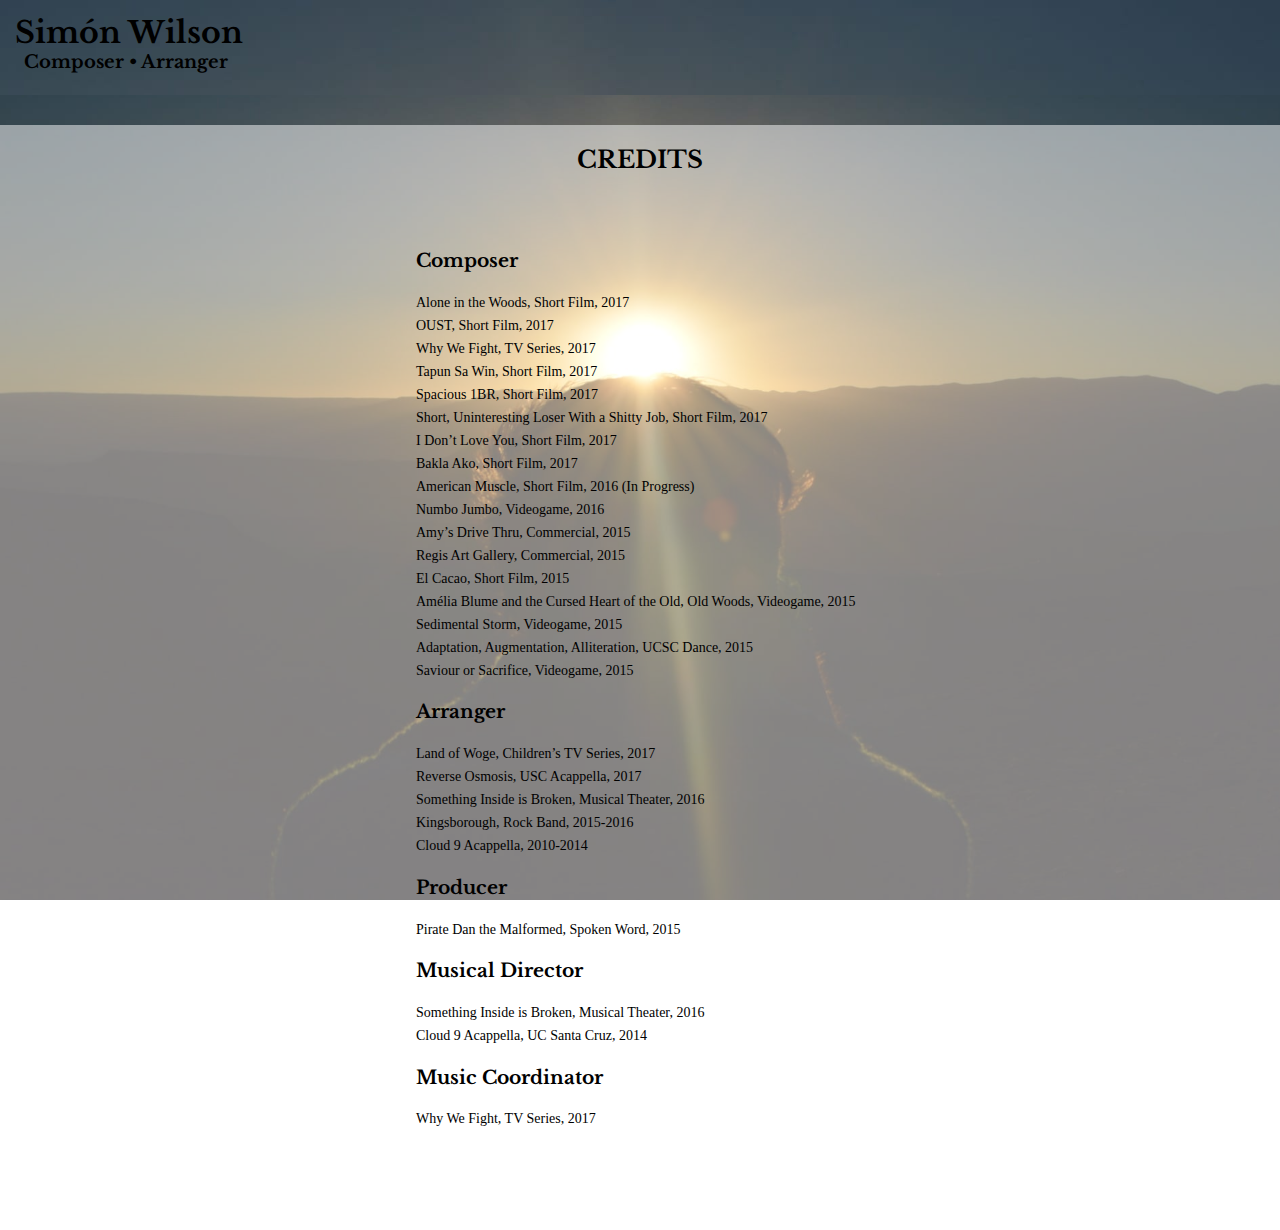
==== credits/index.html @ d8e6b585 "More css work and add under construction text" ====
<!DOCTYPE html>
<html lang="en">
<head>
    <meta charset="UTF-8">
    <title></title>
    <link href="https://fonts.googleapis.com/css?family=Libre+Baskerville:400,700" rel="stylesheet">
    <link rel="stylesheet" href="../css/main.css">
    <link rel="stylesheet" href="../css/credits.css">
</head>
<body>
    <div class="header"><span class="title">Sim&#0243;n Wilson</span><br /><span class="subtitle">Composer &#0149; Arranger</span>
    </div>
    <div class="top-container">
    <div class="empty-spacer"></div>
        <h2>Credits</h2>
        <div class="ul-container">
    <h3>Composer</h3>
    <div class="credits-section">
        Alone in the Woods, Short Film, 2017
        <br /> OUST, Short Film, 2017
        <br /> Why We Fight, TV Series, 2017
        <br /> Tapun Sa Win, Short Film, 2017
        <br /> Spacious 1BR, Short Film, 2017
        <br /> Short, Uninteresting Loser With a Shitty Job, Short Film, 2017
        <br /> I Don’t Love You, Short Film, 2017
        <br /> Bakla Ako, Short Film, 2017
        <br /> American Muscle, Short Film, 2016 (In Progress)
        <br /> Numbo Jumbo, Videogame, 2016
        <br /> Amy’s Drive Thru, Commercial, 2015
        <br /> Regis Art Gallery, Commercial, 2015
        <br /> El Cacao, Short Film, 2015
        <br /> Amélia Blume and the Cursed Heart of the Old, Old Woods, Videogame, 2015
        <br /> Sedimental Storm, Videogame, 2015
        <br /> Adaptation, Augmentation, Alliteration, UCSC Dance, 2015
        <br /> Saviour or Sacrifice, Videogame, 2015
    </div>
<h3>Arranger</h3>
    <div class="credits-section">
        Land of Woge, Children’s TV Series, 2017
        <br /> Reverse Osmosis, USC Acappella, 2017
        <br /> Something Inside is Broken, Musical Theater, 2016
        <br /> Kingsborough, Rock Band, 2015-2016
        <br /> Cloud 9 Acappella, 2010-2014
    </div>
<h3>Producer</h3>
    <div class="credits-section">
        Pirate Dan the Malformed, Spoken Word, 2015
    </div>
<h3>Musical Director</h3>
    <div class="credits-section">
        Something Inside is Broken, Musical Theater, 2016
        <br /> Cloud 9 Acappella, UC Santa Cruz, 2014
    </div>
<h3>Music Coordinator</h3>
    <div class="credits-section">
        Why We Fight, TV Series, 2017
    </div>
    </div>
    </div>
</body>
</html>
---- css/main.css ----
html, body{
    margin: 0;
    font-family: 'Libre Baskerville', serif;
}
body{
    background: url('../media/simon-bg.jpg');
    background-size: cover;
    background-attachment: fixed;
}
h2{
    text-align: center;
    padding-top: 20px;
}
.p-container{
    width: 50%;
    margin: 0 auto;
    padding: 25px 25px;
}
iframe{
    width: 49%;
    height: 500px;
    display: block;
}
.header{
    padding-top: 20px;
    top: 0;
    position: fixed;
    width: 100%;
    height: 75px;
    background: url('../media/simon-bg.jpg');
    background-position: top center;
    line-height: 25px;
    font-size: 30px;
    font-weight: 700;
}
span.title{
    margin-left: 15px;
}
span.subtitle{
    margin-left: 23.5px;
    font-size: 18px;
}
.header>.links{
    position: fixed;
    top: 0;
    right: 0;
    width: 400px;
    text-align: center;
    font-size: 18px;
    line-height: 100px;
}
.header>.links>a{
    text-decoration: none;
    margin: 0 10px;
}
.header>.links>a, .header>.links>a:visited{
    color: white;
}
.empty-spacer{
    margin-bottom: 100px;
}
.quotes-section{
    color: white;
    margin: 130px auto;
    text-align: center;
    font-weight: 700;
    font-size: 34px;
}
.main-video{
    height: 600px;
    width: auto;
    margin: auto;
    margin-top: 2px;
    background-repeat: no-repeat;
    background-size: cover;
    background-position: center;
    line-height: 100px;
    font-size: 72px;
    font-weight: 700;
    text-align: center;
}
.iframe-container{
    display: flex;
    justify-content: space-around;
}
.iframe-container>div{
    width: 25%;
    height: 240px;
    background-repeat: no-repeat;
    background-size: cover;
    background-position: center;
}
.section{
    background-color: white;
    height: auto;
    padding: 10px 0;
    padding-bottom: 50px;
    background-color: rgba(255,255,255,.5);
}
.section.videos{
    height: 240px;
    padding: unset;
    overflow: scroll;
}
.section.videos .iframe-container{
    width: 100%;
    justify-content: left;
}
.section.videos .iframe-container iframe{
    width: 560px;
}
.section.contact{
    text-align: center;
}
---- css/credits.css ----
body{
    background: url('../media/simon-bg.jpg');
    background-size: cover;
    background-attachment: fixed;
}
h2{
    text-transform: uppercase;
    margin-bottom: 75px;
}
.empty-spacer{
    margin-bottom: 125px;
}
.top-container{
    background-color: rgba(255,255,255,.5);
}
.ul-container{
    margin: 0 auto;
    width: 35%;
    padding-bottom: 100px;
}
.credits-section{
    padding-top: 0;
    font: 14px/23px serif;
}
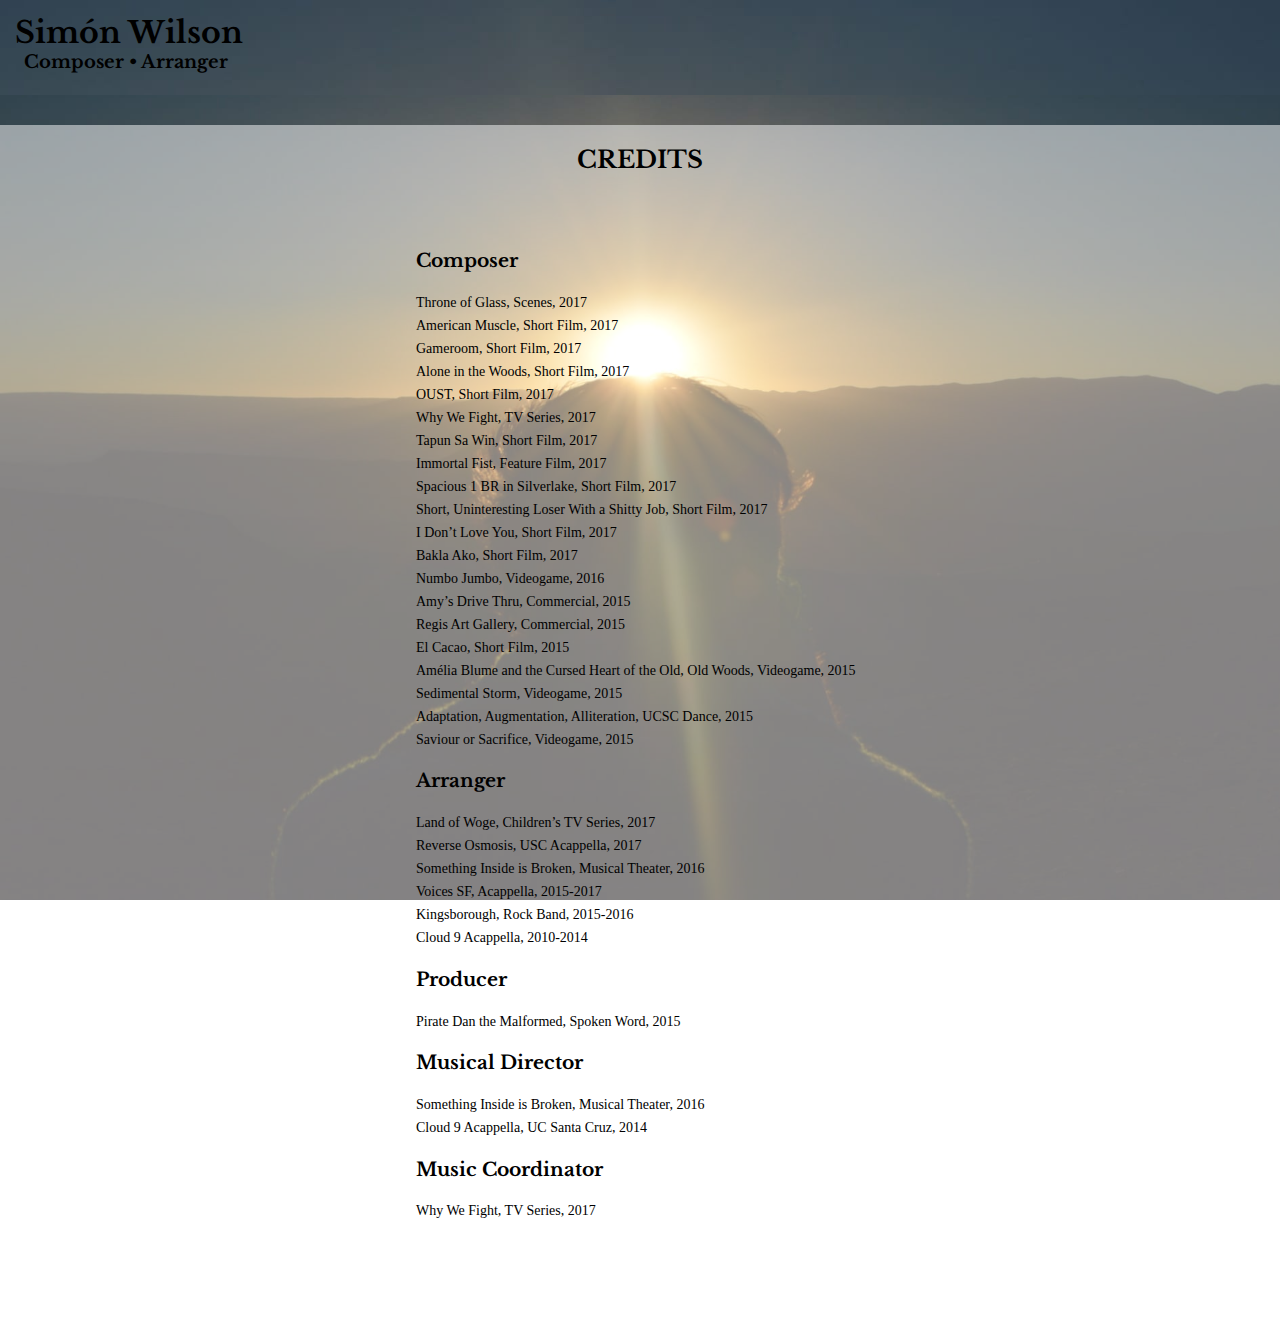
==== commit 97e52b8c: "Update credits" ====
--- a/credits/index.html
+++ b/credits/index.html
@@ -16,15 +16,18 @@
         <div class="ul-container">
     <h3>Composer</h3>
     <div class="credits-section">
-        Alone in the Woods, Short Film, 2017
+        Throne of Glass, Scenes, 2017
+        <br /> American Muscle, Short Film, 2017
+        <br /> Gameroom, Short Film, 2017
+        <br /> Alone in the Woods, Short Film, 2017
         <br /> OUST, Short Film, 2017
         <br /> Why We Fight, TV Series, 2017
         <br /> Tapun Sa Win, Short Film, 2017
-        <br /> Spacious 1BR, Short Film, 2017
+        <br /> Immortal Fist, Feature Film, 2017
+        <br /> Spacious 1 BR in Silverlake, Short Film, 2017
         <br /> Short, Uninteresting Loser With a Shitty Job, Short Film, 2017
         <br /> I Don’t Love You, Short Film, 2017
         <br /> Bakla Ako, Short Film, 2017
-        <br /> American Muscle, Short Film, 2016 (In Progress)
         <br /> Numbo Jumbo, Videogame, 2016
         <br /> Amy’s Drive Thru, Commercial, 2015
         <br /> Regis Art Gallery, Commercial, 2015
@@ -39,6 +42,7 @@
         Land of Woge, Children’s TV Series, 2017
         <br /> Reverse Osmosis, USC Acappella, 2017
         <br /> Something Inside is Broken, Musical Theater, 2016
+        <br /> Voices SF, Acappella, 2015-2017
         <br /> Kingsborough, Rock Band, 2015-2016
         <br /> Cloud 9 Acappella, 2010-2014
     </div>
--- a/css/main.css
+++ b/css/main.css
@@ -67,8 +67,7 @@
     font-size: 34px;
 }
 .main-video{
-    height: 600px;
-    width: auto;
+    height: 650px;
     margin: auto;
     margin-top: 2px;
     background-repeat: no-repeat;
@@ -89,6 +88,7 @@
     background-repeat: no-repeat;
     background-size: cover;
     background-position: center;
+    cursor: pointer;
 }
 .section{
     background-color: white;
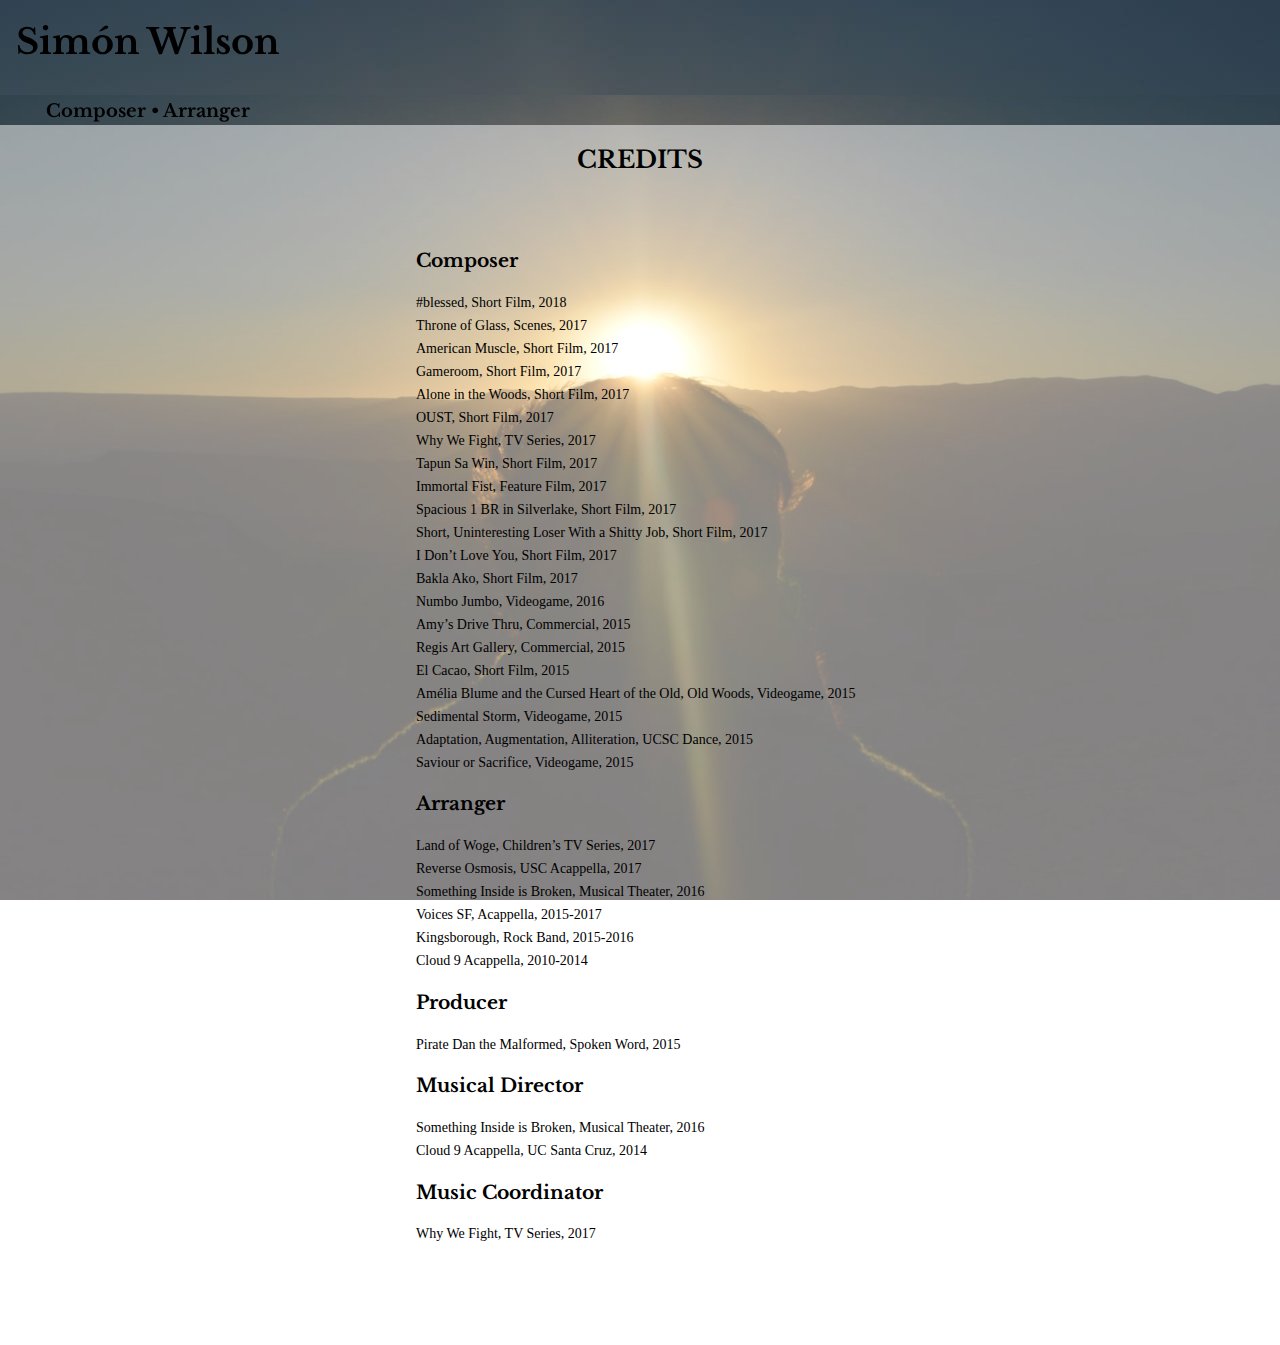
==== commit 6a8ee243: "Style updates" ====
--- a/credits/index.html
+++ b/credits/index.html
@@ -16,7 +16,8 @@
         <div class="ul-container">
     <h3>Composer</h3>
     <div class="credits-section">
-        Throne of Glass, Scenes, 2017
+        #blessed, Short Film, 2018
+        <br />Throne of Glass, Scenes, 2017
         <br /> American Muscle, Short Film, 2017
         <br /> Gameroom, Short Film, 2017
         <br /> Alone in the Woods, Short Film, 2017
--- a/css/main.css
+++ b/css/main.css
@@ -11,10 +11,26 @@
     text-align: center;
     padding-top: 20px;
 }
+#bio-pic{
+    width: auto;
+    padding-top: 45px;
+    height: 450px;
+    margin-right: -115px;
+}
+#bio-inner{
+    display: flex;
+    justify-content: space-around;
+}
 .p-container{
     width: 50%;
-    margin: 0 auto;
     padding: 25px 25px;
+    padding-top: 0;
+    display: flex;
+    flex-direction: column;
+}
+.newspaper-style{
+    text-align: justify;
+    text-justify: inter-word;
 }
 iframe{
     width: 49%;
@@ -27,18 +43,23 @@
     position: fixed;
     width: 100%;
     height: 75px;
-    background: url('../media/simon-bg.jpg');
+    background: url(../media/simon-bg.jpg);
     background-position: top center;
-    line-height: 25px;
     font-size: 30px;
     font-weight: 700;
+    display: flex;
+    flex-direction: column;
+    text-align: center;
 }
 span.title{
     margin-left: 15px;
+    font-size: 35px;
+    width: 265px;
 }
 span.subtitle{
-    margin-left: 23.5px;
+    margin-left: 15px;
     font-size: 18px;
+    width: 265px;
 }
 .header>.links{
     position: fixed;
@@ -65,6 +86,10 @@
     text-align: center;
     font-weight: 700;
     font-size: 34px;
+    font-style: italic;
+}
+.author{
+    font-size: 25px;
 }
 .main-video{
     height: 650px;
@@ -89,6 +114,20 @@
     background-size: cover;
     background-position: center;
     cursor: pointer;
+    text-align: center;
+    color: white;
+    font-weight: bold;
+    font-size: 30px;
+    font-style: italic;
+    display: flex;
+    flex-direction: column;
+    justify-content: center;
+}
+.iframe-container>div>span{
+    line-height: 50px;
+}
+.smaller{
+    font-size: 20px;
 }
 .section{
     background-color: white;
@@ -112,3 +151,36 @@
 .section.contact{
     text-align: center;
 }
+.form-layout{
+    display: flex;
+    flex-direction: column;
+}
+.form-layout>input{
+    width: 150px;
+    display: block;
+    margin: 10px auto;
+}
+.form-layout>input::placeholder{
+    font-family: 'Libre Baskerville', serif;
+}
+input[type=submit]{
+    font-family: 'Libre Baskerville', serif;
+}
+textarea{
+    display: block;
+    margin: 10px auto;
+    border: 1px solid black;
+    background: none;
+    outline: none;
+}
+#contact-input{
+    width: 500px;
+    height: 300px;
+}
+body>span{
+    display: block;
+    text-align: center;
+    margin: 0 auto;
+    color: white;
+    padding: 15px 0;
+}
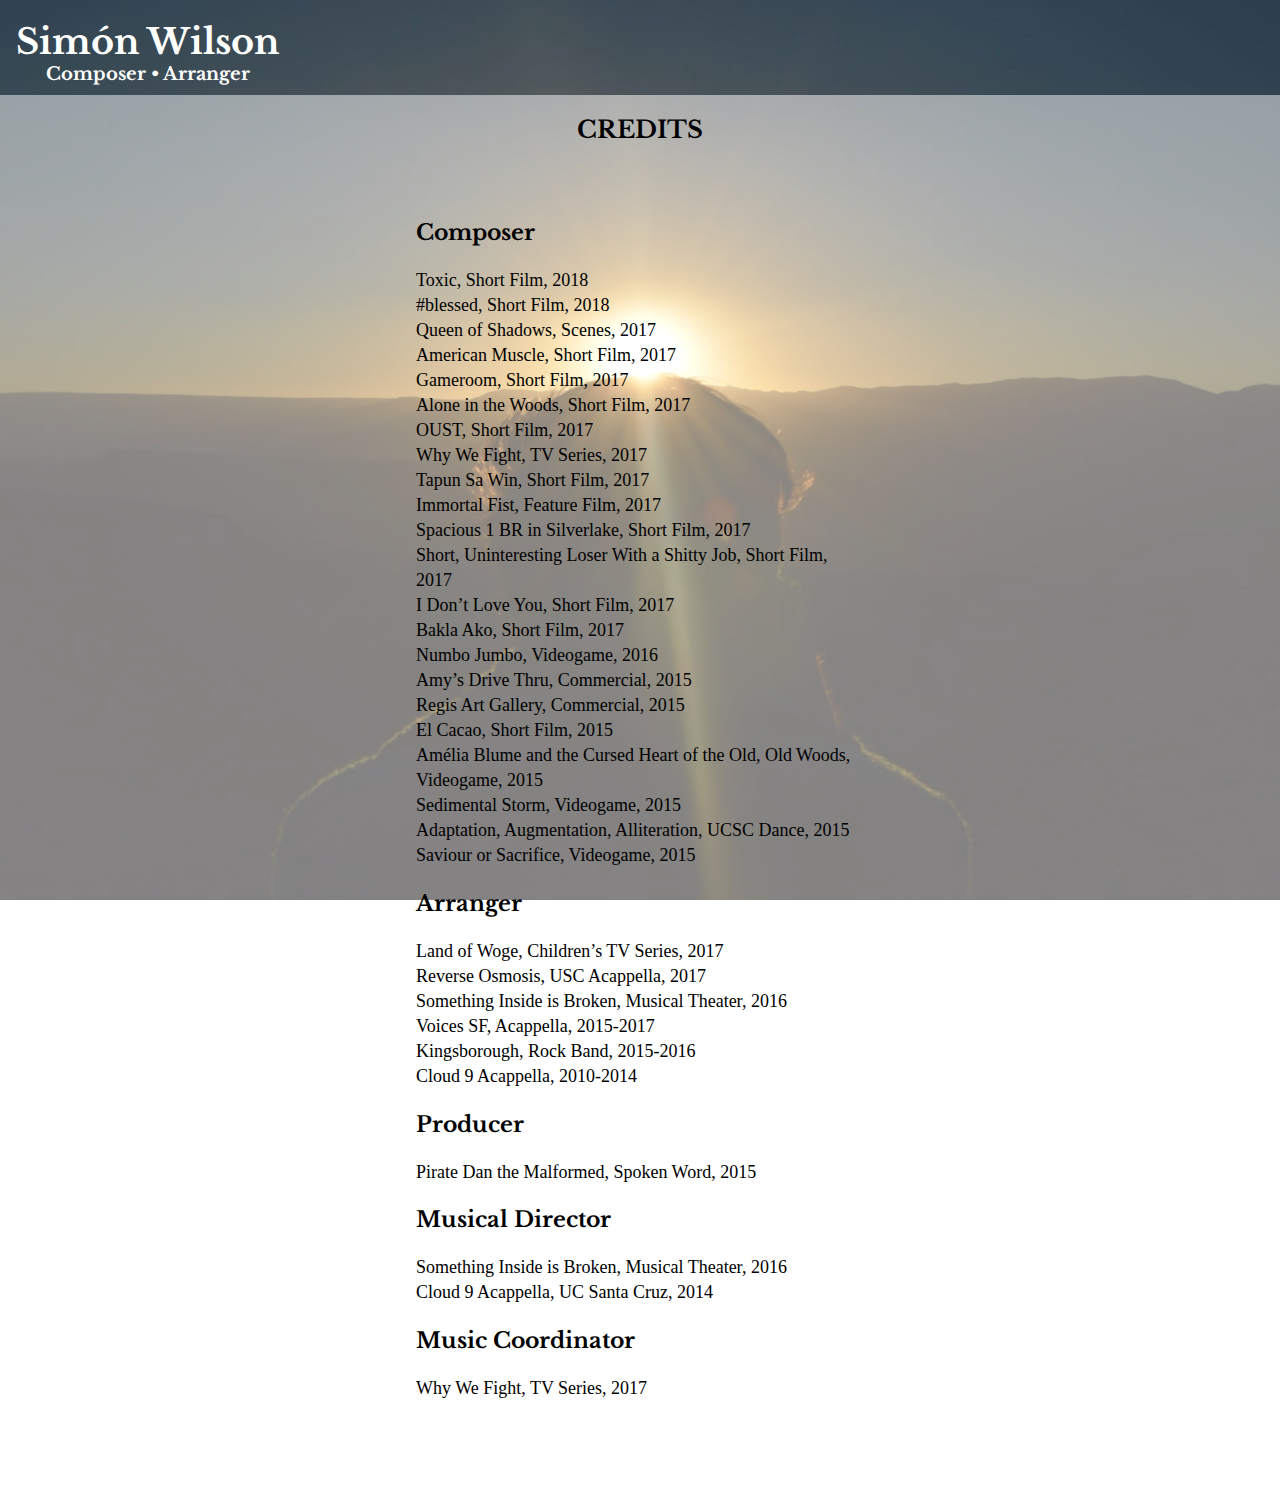
==== commit 231a32a2: "Minor changes" ====
--- a/credits/index.html
+++ b/credits/index.html
@@ -8,7 +8,7 @@
     <link rel="stylesheet" href="../css/credits.css">
 </head>
 <body>
-    <div class="header"><span class="title">Sim&#0243;n Wilson</span><br /><span class="subtitle">Composer &#0149; Arranger</span>
+	<div class="header"><span class="title"><a href="/">Sim&#0243;n Wilson</a></span><span class="subtitle"><a href="/">Composer &#0149; Arranger</a></span>
     </div>
     <div class="top-container">
     <div class="empty-spacer"></div>
@@ -16,8 +16,9 @@
         <div class="ul-container">
     <h3>Composer</h3>
     <div class="credits-section">
-        #blessed, Short Film, 2018
-        <br />Throne of Glass, Scenes, 2017
+	Toxic, Short Film, 2018
+	<br />#blessed, Short Film, 2018
+        <br />Queen of Shadows, Scenes, 2017
         <br /> American Muscle, Short Film, 2017
         <br /> Gameroom, Short Film, 2017
         <br /> Alone in the Woods, Short Film, 2017
--- a/css/main.css
+++ b/css/main.css
@@ -50,11 +50,16 @@
     display: flex;
     flex-direction: column;
     text-align: center;
+    color: white;
 }
 span.title{
     margin-left: 15px;
     font-size: 35px;
     width: 265px;
+}
+span.title>a, span.subtitle>a{
+    color: white;
+    text-decoration: none;
 }
 span.subtitle{
     margin-left: 15px;
--- a/css/credits.css
+++ b/css/credits.css
@@ -7,8 +7,11 @@
     text-transform: uppercase;
     margin-bottom: 75px;
 }
+h3{
+    font-size: 1.37em;
+}
 .empty-spacer{
-    margin-bottom: 125px;
+    margin-bottom: 95px;
 }
 .top-container{
     background-color: rgba(255,255,255,.5);
@@ -20,5 +23,5 @@
 }
 .credits-section{
     padding-top: 0;
-    font: 14px/23px serif;
+    font: 18px/25px serif;
 }
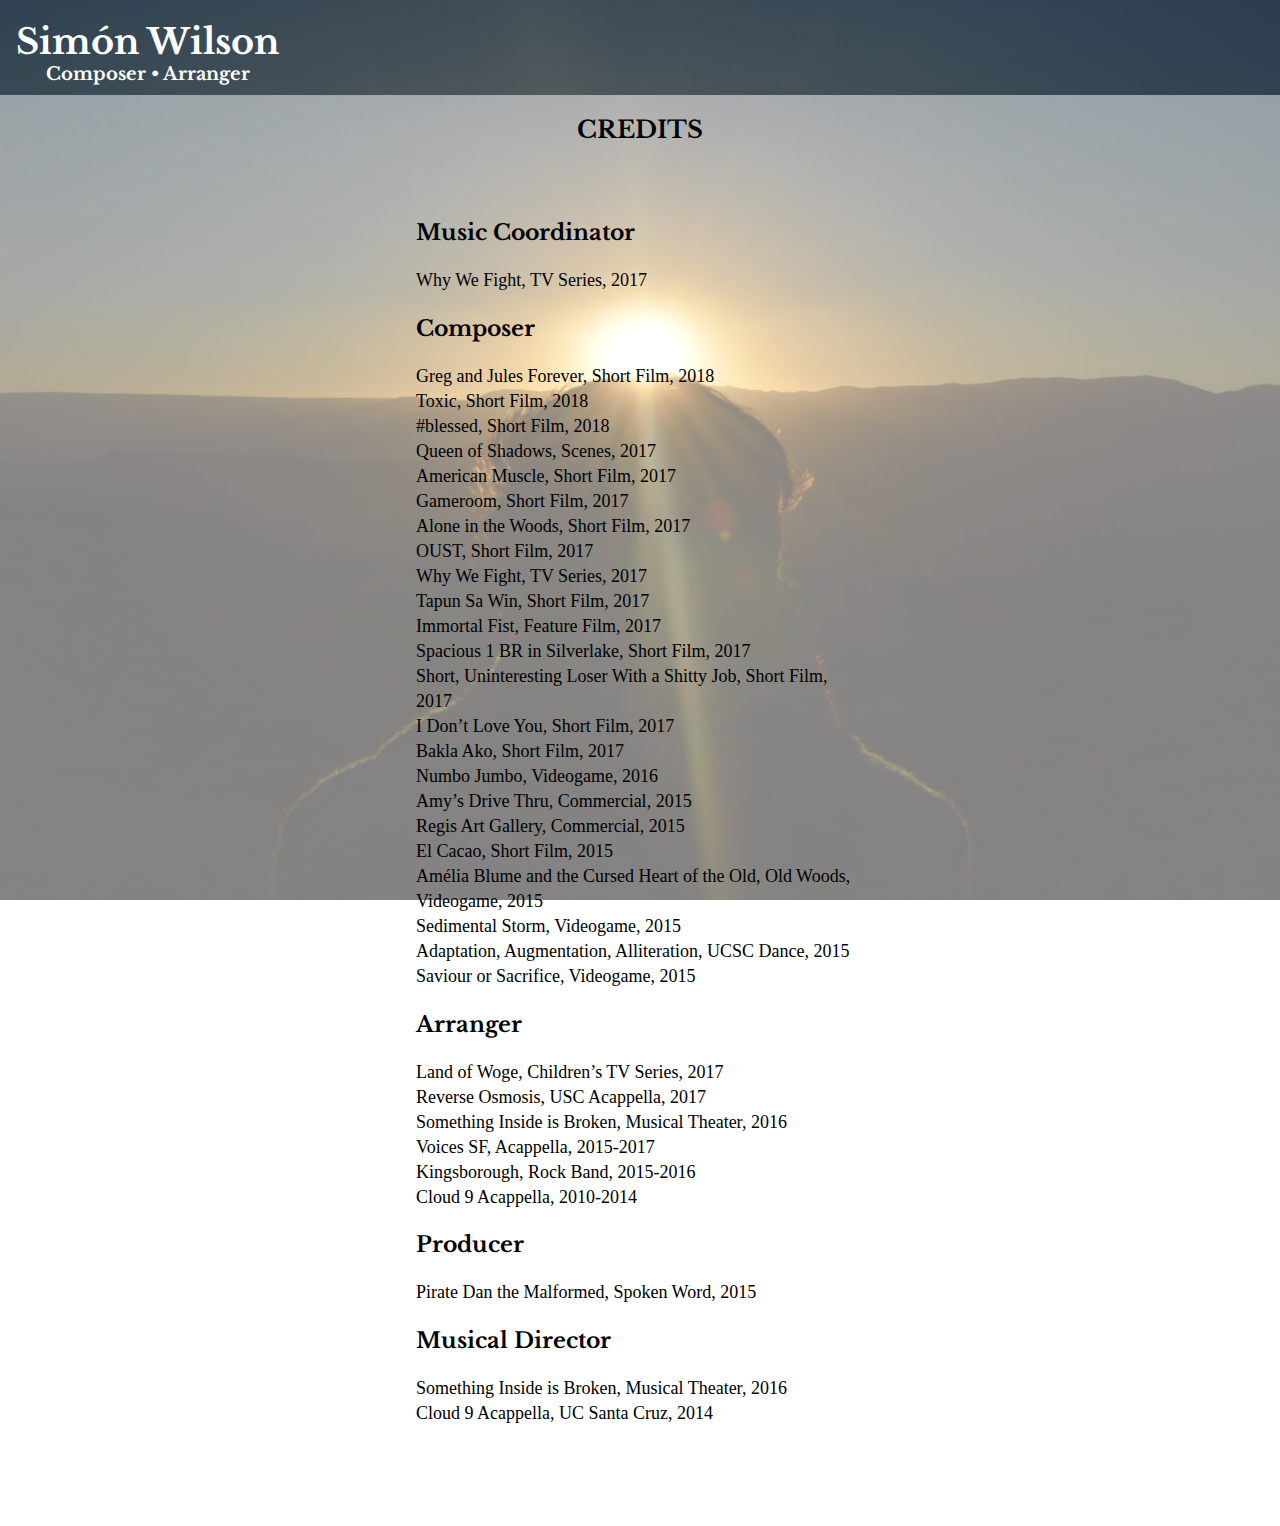
==== commit e14d52eb: "Apply Simon edits June 2018" ====
--- a/credits/index.html
+++ b/credits/index.html
@@ -14,9 +14,14 @@
     <div class="empty-spacer"></div>
         <h2>Credits</h2>
         <div class="ul-container">
+	<h3>Music Coordinator</h3>
+    <div class="credits-section">
+        Why We Fight, TV Series, 2017
+    </div>
     <h3>Composer</h3>
     <div class="credits-section">
-	Toxic, Short Film, 2018
+	Greg and Jules Forever, Short Film, 2018	
+	<br />Toxic, Short Film, 2018
 	<br />#blessed, Short Film, 2018
         <br />Queen of Shadows, Scenes, 2017
         <br /> American Muscle, Short Film, 2017
@@ -57,10 +62,6 @@
         Something Inside is Broken, Musical Theater, 2016
         <br /> Cloud 9 Acappella, UC Santa Cruz, 2014
     </div>
-<h3>Music Coordinator</h3>
-    <div class="credits-section">
-        Why We Fight, TV Series, 2017
-    </div>
     </div>
     </div>
 </body>
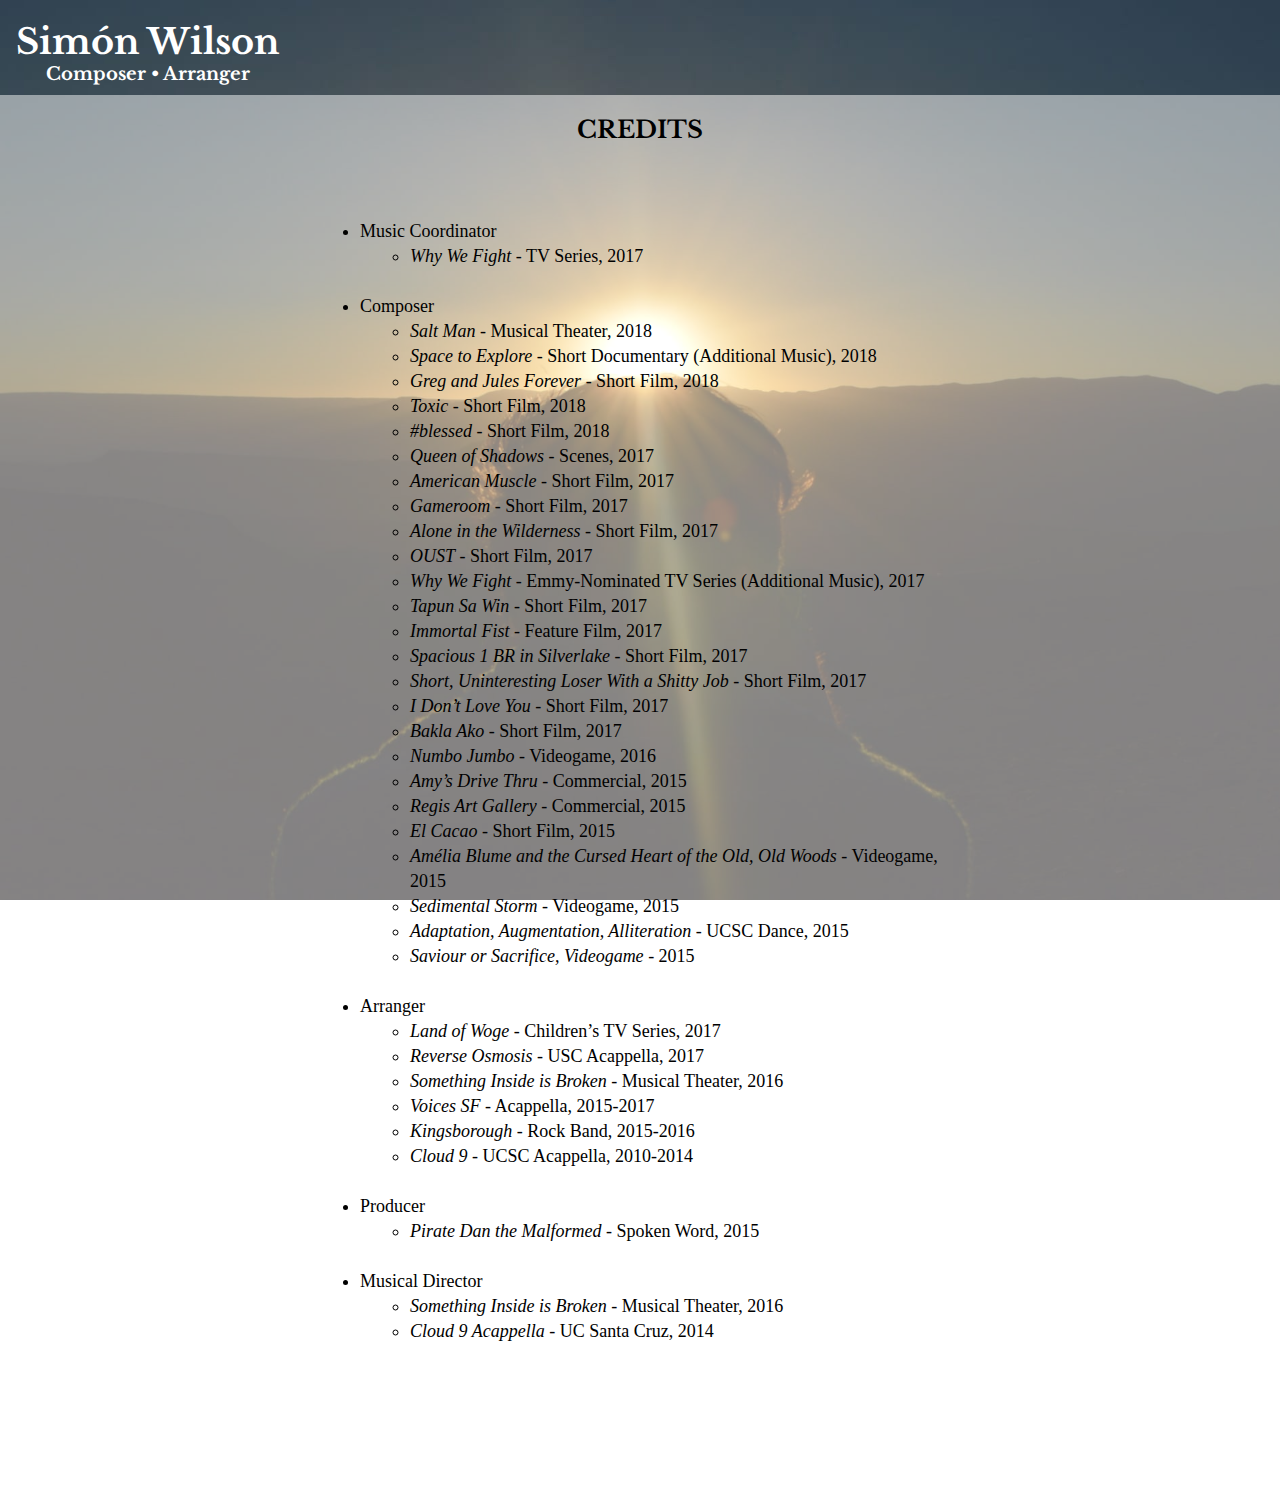
==== commit b8a2897a: "Dynamic credits parsing that will come in handy later for backend" ====
--- a/credits/index.html
+++ b/credits/index.html
@@ -6,63 +6,95 @@
     <link href="https://fonts.googleapis.com/css?family=Libre+Baskerville:400,700" rel="stylesheet">
     <link rel="stylesheet" href="../css/main.css">
     <link rel="stylesheet" href="../css/credits.css">
+    <script>
+        window.creditsSource =
+`**Music Coordinator
+*Why We Fight – TV Series, 2017
+
+**Composer
+*Salt Man – Musical Theater, 2018
+*Space to Explore – Short Documentary (Additional Music), 2018
+*Greg and Jules Forever – Short Film, 2018
+*Toxic – Short Film, 2018
+*#blessed – Short Film, 2018
+*Queen of Shadows – Scenes, 2017
+*American Muscle – Short Film, 2017
+*Gameroom – Short Film, 2017
+*Alone in the Wilderness – Short Film, 2017
+*OUST – Short Film, 2017
+*Why We Fight – Emmy-Nominated TV Series (Additional Music), 2017
+*Tapun Sa Win – Short Film, 2017
+*Immortal Fist – Feature Film, 2017
+*Spacious 1 BR in Silverlake – Short Film, 2017
+*Short, Uninteresting Loser With a Shitty Job – Short Film, 2017
+*I Don’t Love You – Short Film, 2017
+*Bakla Ako – Short Film, 2017
+*Numbo Jumbo – Videogame, 2016
+*Amy’s Drive Thru – Commercial, 2015
+*Regis Art Gallery – Commercial, 2015
+*El Cacao – Short Film, 2015
+*Amélia Blume and the Cursed Heart of the Old, Old Woods – Videogame, 2015
+*Sedimental Storm – Videogame, 2015
+*Adaptation, Augmentation, Alliteration – UCSC Dance, 2015
+*Saviour or Sacrifice, Videogame – 2015
+
+**Arranger
+*Land of Woge – Children’s TV Series, 2017
+*Reverse Osmosis – USC Acappella, 2017
+*Something Inside is Broken – Musical Theater, 2016
+*Voices SF – Acappella, 2015-2017
+*Kingsborough – Rock Band, 2015-2016
+*Cloud 9 – UCSC Acappella, 2010-2014
+
+**Producer
+*Pirate Dan the Malformed – Spoken Word, 2015
+
+**Musical Director
+*Something Inside is Broken – Musical Theater, 2016
+*Cloud 9 Acappella – UC Santa Cruz, 2014
+`
+    </script>
 </head>
 <body>
-	<div class="header"><span class="title"><a href="/">Sim&#0243;n Wilson</a></span><span class="subtitle"><a href="/">Composer &#0149; Arranger</a></span>
+    <div class="header"><span class="title"><a href="/">Sim&#0243;n Wilson</a></span><span class="subtitle"><a href="/">Composer &#0149; Arranger</a></span>
     </div>
     <div class="top-container">
     <div class="empty-spacer"></div>
         <h2>Credits</h2>
         <div class="ul-container">
-	<h3>Music Coordinator</h3>
-    <div class="credits-section">
-        Why We Fight, TV Series, 2017
+        </div>
     </div>
-    <h3>Composer</h3>
-    <div class="credits-section">
-	Greg and Jules Forever, Short Film, 2018	
-	<br />Toxic, Short Film, 2018
-	<br />#blessed, Short Film, 2018
-        <br />Queen of Shadows, Scenes, 2017
-        <br /> American Muscle, Short Film, 2017
-        <br /> Gameroom, Short Film, 2017
-        <br /> Alone in the Woods, Short Film, 2017
-        <br /> OUST, Short Film, 2017
-        <br /> Why We Fight, TV Series, 2017
-        <br /> Tapun Sa Win, Short Film, 2017
-        <br /> Immortal Fist, Feature Film, 2017
-        <br /> Spacious 1 BR in Silverlake, Short Film, 2017
-        <br /> Short, Uninteresting Loser With a Shitty Job, Short Film, 2017
-        <br /> I Don’t Love You, Short Film, 2017
-        <br /> Bakla Ako, Short Film, 2017
-        <br /> Numbo Jumbo, Videogame, 2016
-        <br /> Amy’s Drive Thru, Commercial, 2015
-        <br /> Regis Art Gallery, Commercial, 2015
-        <br /> El Cacao, Short Film, 2015
-        <br /> Amélia Blume and the Cursed Heart of the Old, Old Woods, Videogame, 2015
-        <br /> Sedimental Storm, Videogame, 2015
-        <br /> Adaptation, Augmentation, Alliteration, UCSC Dance, 2015
-        <br /> Saviour or Sacrifice, Videogame, 2015
-    </div>
-<h3>Arranger</h3>
-    <div class="credits-section">
-        Land of Woge, Children’s TV Series, 2017
-        <br /> Reverse Osmosis, USC Acappella, 2017
-        <br /> Something Inside is Broken, Musical Theater, 2016
-        <br /> Voices SF, Acappella, 2015-2017
-        <br /> Kingsborough, Rock Band, 2015-2016
-        <br /> Cloud 9 Acappella, 2010-2014
-    </div>
-<h3>Producer</h3>
-    <div class="credits-section">
-        Pirate Dan the Malformed, Spoken Word, 2015
-    </div>
-<h3>Musical Director</h3>
-    <div class="credits-section">
-        Something Inside is Broken, Musical Theater, 2016
-        <br /> Cloud 9 Acappella, UC Santa Cruz, 2014
-    </div>
-    </div>
-    </div>
+    <script>
+        let sourceArr = window.creditsSource.split('\n');
+        let container = document.querySelector('.ul-container');
+        let runningContent = newCreditsUL();
+        sourceArr.map(e => {
+            let content = document.createElement('li');
+            if(e.match(/\*\*/)) {
+                content = document.createElement('li');
+                content.innerText = e.substr(2);
+                content.setAttribute('type', 'disc');
+            }else if(e.match(/\*/)) {
+                content = document.createElement('li');
+                content.setAttribute('type', 'circle');
+                let strArr = e.substr(1).split(' – ');
+                let leftHalf = document.createElement('i');
+                leftHalf.innerText = strArr[0];
+                let rightHalf = document.createElement('span');
+                rightHalf.innerText = ' - ' + strArr[1];
+                content.appendChild(leftHalf);
+                content.appendChild(rightHalf);
+            }else {
+                content = document.createElement('br');
+            }
+                runningContent.appendChild(content);
+        });
+        container.appendChild(runningContent);
+        function newCreditsUL(){
+            let div = document.createElement('ul');
+            div.classList.add('credits-section');
+            return div;
+        }
+    </script>
 </body>
 </html>
--- a/css/credits.css
+++ b/css/credits.css
@@ -18,10 +18,13 @@
 }
 .ul-container{
     margin: 0 auto;
-    width: 35%;
+    width: 50%;
     padding-bottom: 100px;
 }
 .credits-section{
     padding-top: 0;
     font: 18px/25px serif;
 }
+li[type='circle']{
+    margin-left: 50px;
+}
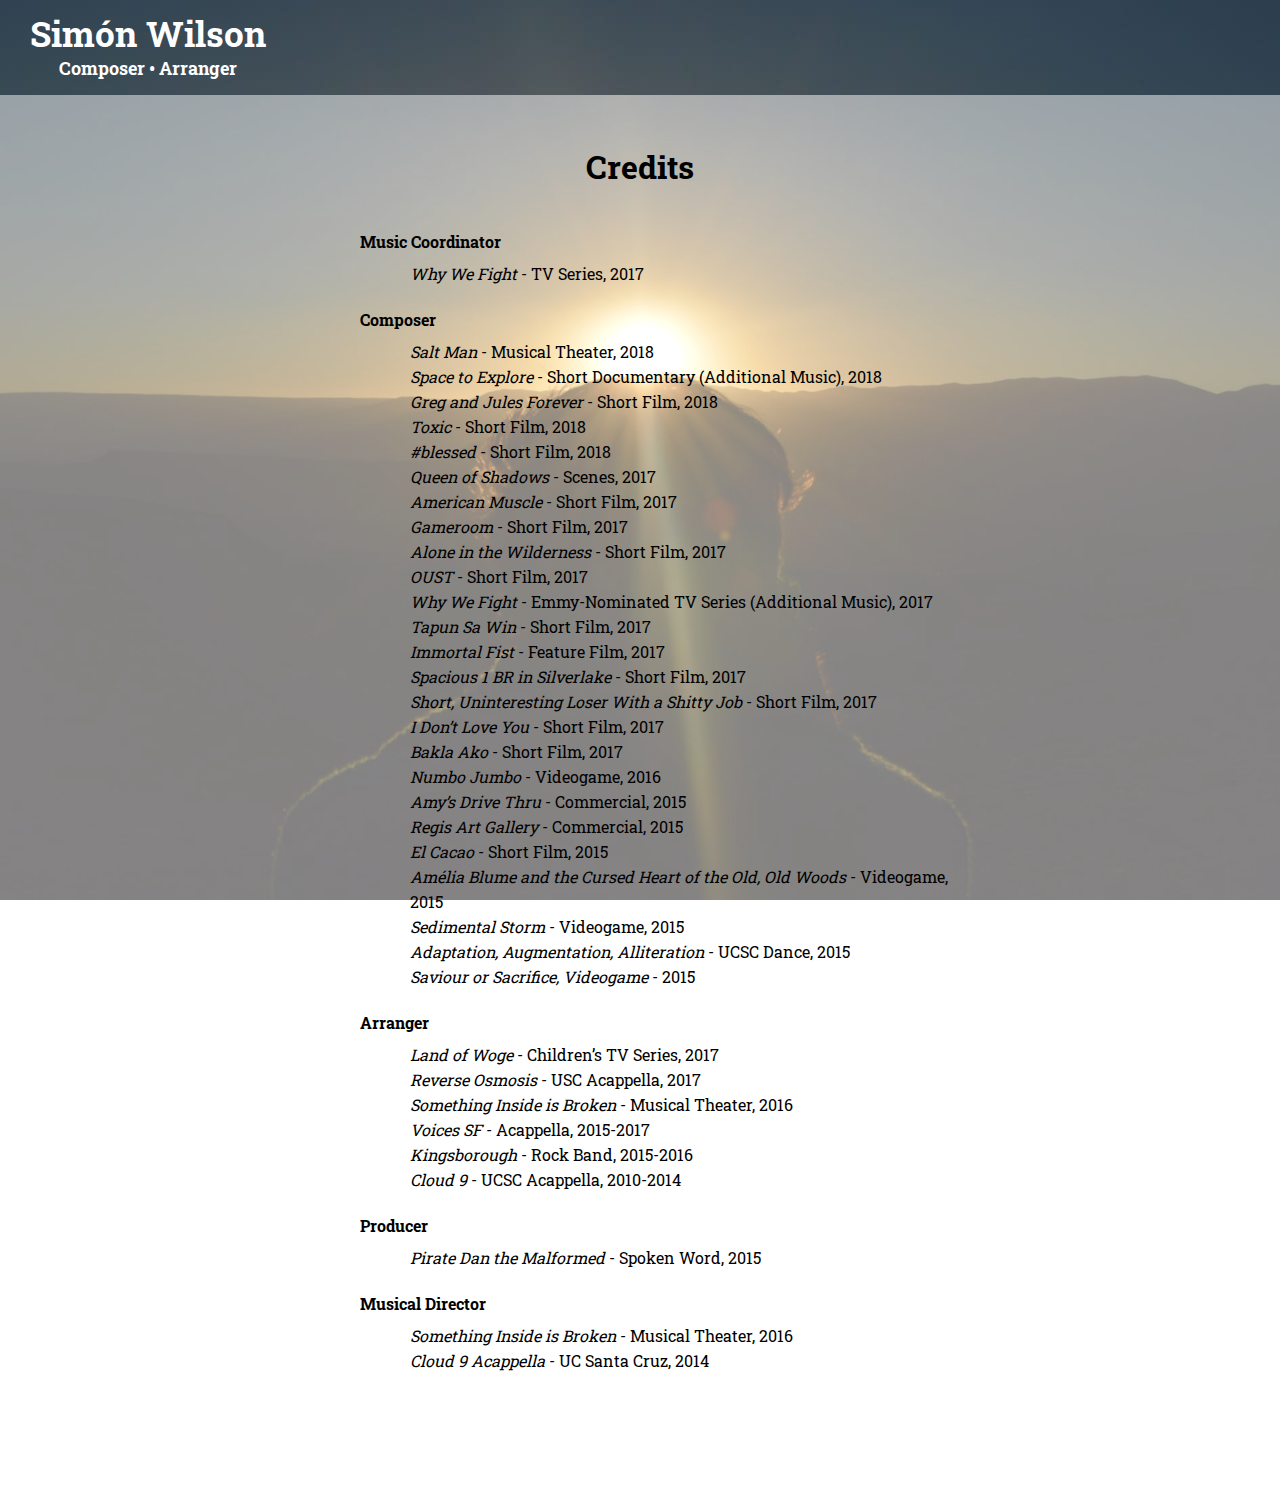
==== commit 2a1e18d9: "New fonts and certain spacing on index and credits" ====
--- a/credits/index.html
+++ b/credits/index.html
@@ -3,7 +3,7 @@
 <head>
     <meta charset="UTF-8">
     <title></title>
-    <link href="https://fonts.googleapis.com/css?family=Libre+Baskerville:400,700" rel="stylesheet">
+	<link href="https://fonts.googleapis.com/css?family=Roboto+Slab:400,700" rel="stylesheet">
     <link rel="stylesheet" href="../css/main.css">
     <link rel="stylesheet" href="../css/credits.css">
     <script>
@@ -60,7 +60,7 @@
     </div>
     <div class="top-container">
     <div class="empty-spacer"></div>
-        <h2>Credits</h2>
+        <h1>Credits</h1>
         <div class="ul-container">
         </div>
     </div>
--- a/css/main.css
+++ b/css/main.css
@@ -1,44 +1,48 @@
-html, body{
+html, body {
     margin: 0;
-    font-family: 'Libre Baskerville', serif;
+    font-family: 'Roboto Slab', serif;
 }
-body{
+body {
     background: url('../media/simon-bg.jpg');
     background-size: cover;
     background-attachment: fixed;
 }
-h2{
+h1 {
     text-align: center;
     padding-top: 20px;
+    padding-bottom: 20px;
 }
-#bio-pic{
+#bio-pic {
     width: auto;
     padding-top: 45px;
     height: 450px;
     margin-right: -115px;
 }
-#bio-inner{
+#bio-inner {
     display: flex;
     justify-content: space-around;
 }
-.p-container{
+.p-container {
     width: 50%;
     padding: 25px 25px;
     padding-top: 0;
     display: flex;
     flex-direction: column;
 }
-.newspaper-style{
+.newspaper-style {
+	margin-top: -15px;
     text-align: justify;
     text-justify: inter-word;
 }
-iframe{
+iframe {
     width: 49%;
     height: 500px;
     display: block;
 }
-.header{
-    padding-top: 20px;
+.header {
+	font-family: Roboto Slab;
+    padding-top: 10px;
+    padding-bottom: 10px;
     top: 0;
     position: fixed;
     width: 100%;
@@ -52,21 +56,21 @@
     text-align: center;
     color: white;
 }
-span.title{
+span.title {
     margin-left: 15px;
     font-size: 35px;
     width: 265px;
 }
-span.title>a, span.subtitle>a{
+span.title>a, span.subtitle>a {
     color: white;
     text-decoration: none;
 }
-span.subtitle{
+span.subtitle {
     margin-left: 15px;
     font-size: 18px;
     width: 265px;
 }
-.header>.links{
+.header>.links {
     position: fixed;
     top: 0;
     right: 0;
@@ -75,17 +79,17 @@
     font-size: 18px;
     line-height: 100px;
 }
-.header>.links>a{
+.header>.links>a {
     text-decoration: none;
     margin: 0 10px;
 }
-.header>.links>a, .header>.links>a:visited{
+.header>.links>a, .header>.links>a:visited {
     color: white;
 }
-.empty-spacer{
+.empty-spacer {
     margin-bottom: 100px;
 }
-.quotes-section{
+.quotes-section {
     color: white;
     margin: 130px auto;
     text-align: center;
@@ -93,10 +97,10 @@
     font-size: 34px;
     font-style: italic;
 }
-.author{
+.author {
     font-size: 25px;
 }
-.main-video{
+.main-video {
     height: 650px;
     margin: auto;
     margin-top: 2px;
@@ -108,11 +112,11 @@
     font-weight: 700;
     text-align: center;
 }
-.iframe-container{
+.iframe-container {
     display: flex;
     justify-content: space-around;
 }
-.iframe-container>div{
+.iframe-container>div {
     width: 25%;
     height: 240px;
     background-repeat: no-repeat;
@@ -128,64 +132,64 @@
     flex-direction: column;
     justify-content: center;
 }
-.iframe-container>div>span{
+.iframe-container>div>span {
     line-height: 50px;
 }
-.smaller{
+.smaller {
     font-size: 20px;
 }
-.section{
+.section {
     background-color: white;
     height: auto;
     padding: 10px 0;
     padding-bottom: 50px;
     background-color: rgba(255,255,255,.5);
 }
-.section.videos{
+.section.videos {
+	font-family: Montserrat;
     height: 240px;
     padding: unset;
     overflow: scroll;
 }
-.section.videos .iframe-container{
+.section.videos .iframe-container {
     width: 100%;
     justify-content: left;
 }
-.section.videos .iframe-container iframe{
+.section.videos .iframe-container iframe {
     width: 560px;
 }
-.section.contact{
+.section.contact {
     text-align: center;
+	padding-bottom: 70px;
 }
-.form-layout{
+.form-layout {
     display: flex;
     flex-direction: column;
 }
-.form-layout>input{
+.form-layout>input {
     width: 150px;
     display: block;
     margin: 10px auto;
 }
-.form-layout>input::placeholder{
-    font-family: 'Libre Baskerville', serif;
-}
-input[type=submit]{
-    font-family: 'Libre Baskerville', serif;
-}
-textarea{
+textarea {
     display: block;
     margin: 10px auto;
     border: 1px solid black;
     background: none;
     outline: none;
 }
-#contact-input{
+#contact-input {
     width: 500px;
     height: 300px;
 }
-body>span{
+body>span {
     display: block;
     text-align: center;
     margin: 0 auto;
     color: white;
     padding: 15px 0;
 }
+#contact>a {
+	text-decoration: none;
+	color: black;
+}
--- a/css/credits.css
+++ b/css/credits.css
@@ -2,6 +2,9 @@
     background: url('../media/simon-bg.jpg');
     background-size: cover;
     background-attachment: fixed;
+}
+h1 {
+	padding-top: 50px;
 }
 h2{
     text-transform: uppercase;
@@ -23,7 +26,15 @@
 }
 .credits-section{
     padding-top: 0;
-    font: 18px/25px serif;
+    font: 18px/25px;
+}
+li {
+	line-height: 25px;
+	list-style-type: none;
+}
+li[type='disc']{
+	font-weight: 700;
+	margin-bottom: 7px;
 }
 li[type='circle']{
     margin-left: 50px;
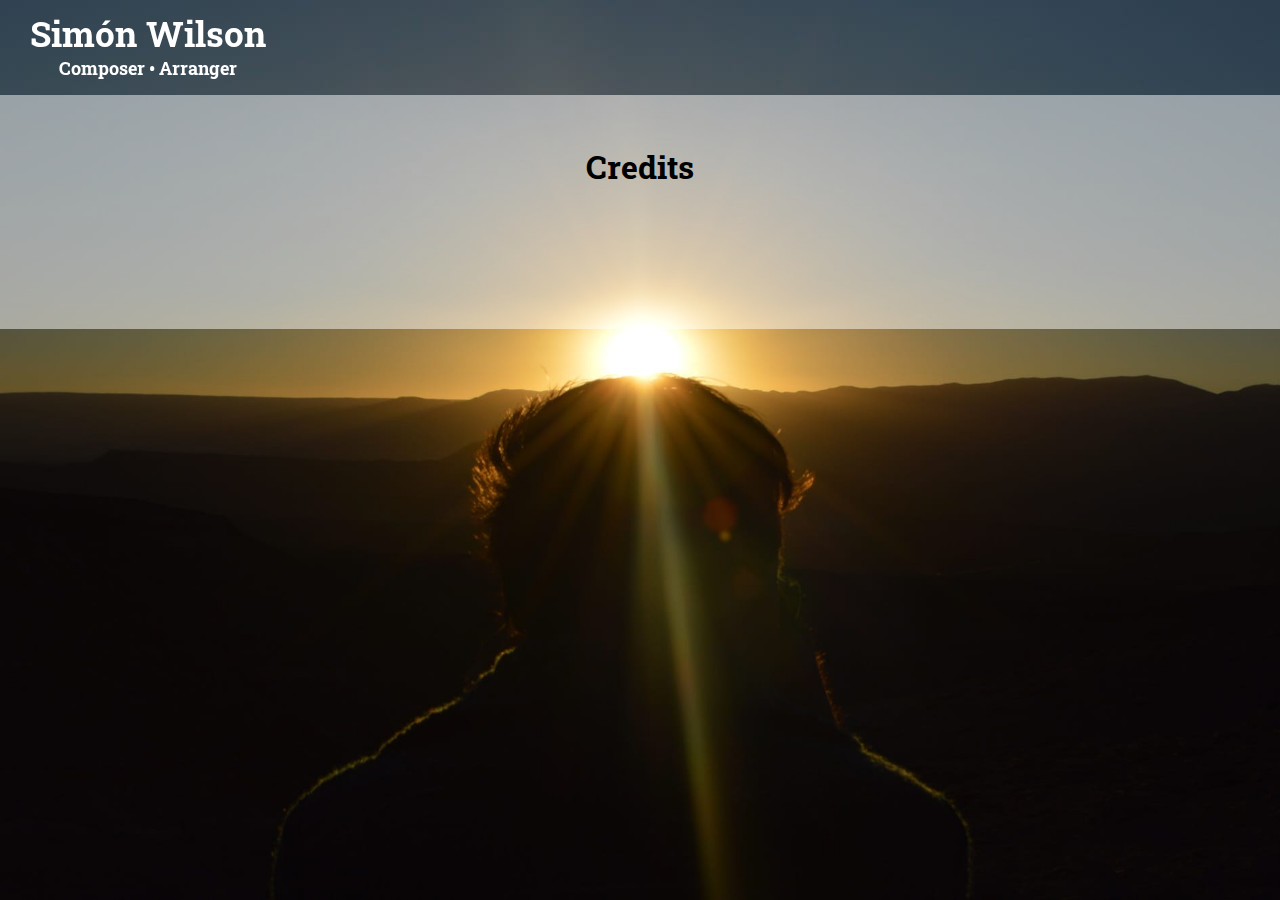
==== commit f2f8996a: "Backend integration" ====
--- a/credits/index.html
+++ b/credits/index.html
@@ -1,100 +1,66 @@
 <!DOCTYPE html>
 <html lang="en">
-<head>
-    <meta charset="UTF-8">
-    <title></title>
-	<link href="https://fonts.googleapis.com/css?family=Roboto+Slab:400,700" rel="stylesheet">
-    <link rel="stylesheet" href="../css/main.css">
-    <link rel="stylesheet" href="../css/credits.css">
-    <script>
-        window.creditsSource =
-`**Music Coordinator
-*Why We Fight – TV Series, 2017
+	<head>
+		<meta charset="UTF-8">
+		<title>Simón Wilson Music</title>
+		<link href="https://fonts.googleapis.com/css?family=Roboto+Slab:400,700" rel="stylesheet">
+		<link rel="stylesheet" href="../css/main.css">
+		<link rel="stylesheet" href="../css/credits.css">
+	</head>
+	<body>
+		<div class="header"><span class="title"><a href="/">Sim&#0243;n Wilson</a></span><span class="subtitle"><a href="/">Composer &#0149; Arranger</a></span>
+		</div>
+		<div class="top-container">
+			<div class="empty-spacer"></div>
+			<h1>Credits</h1>
+			<div class="ul-container">
+			</div>
+		</div>
+		<script>
+		function getCredits() {
+			let url = "https://simonwilsonmusic.com/api/v1/credits";
+			let param = {
+				method: "GET"
+			};
+			fetch(url, param).then(response => {
+				let textPromise = response.text();
+				textPromise.then(parseString);
+			});
+		}
 
-**Composer
-*Salt Man – Musical Theater, 2018
-*Space to Explore – Short Documentary (Additional Music), 2018
-*Greg and Jules Forever – Short Film, 2018
-*Toxic – Short Film, 2018
-*#blessed – Short Film, 2018
-*Queen of Shadows – Scenes, 2017
-*American Muscle – Short Film, 2017
-*Gameroom – Short Film, 2017
-*Alone in the Wilderness – Short Film, 2017
-*OUST – Short Film, 2017
-*Why We Fight – Emmy-Nominated TV Series (Additional Music), 2017
-*Tapun Sa Win – Short Film, 2017
-*Immortal Fist – Feature Film, 2017
-*Spacious 1 BR in Silverlake – Short Film, 2017
-*Short, Uninteresting Loser With a Shitty Job – Short Film, 2017
-*I Don’t Love You – Short Film, 2017
-*Bakla Ako – Short Film, 2017
-*Numbo Jumbo – Videogame, 2016
-*Amy’s Drive Thru – Commercial, 2015
-*Regis Art Gallery – Commercial, 2015
-*El Cacao – Short Film, 2015
-*Amélia Blume and the Cursed Heart of the Old, Old Woods – Videogame, 2015
-*Sedimental Storm – Videogame, 2015
-*Adaptation, Augmentation, Alliteration – UCSC Dance, 2015
-*Saviour or Sacrifice, Videogame – 2015
-
-**Arranger
-*Land of Woge – Children’s TV Series, 2017
-*Reverse Osmosis – USC Acappella, 2017
-*Something Inside is Broken – Musical Theater, 2016
-*Voices SF – Acappella, 2015-2017
-*Kingsborough – Rock Band, 2015-2016
-*Cloud 9 – UCSC Acappella, 2010-2014
-
-**Producer
-*Pirate Dan the Malformed – Spoken Word, 2015
-
-**Musical Director
-*Something Inside is Broken – Musical Theater, 2016
-*Cloud 9 Acappella – UC Santa Cruz, 2014
-`
-    </script>
-</head>
-<body>
-    <div class="header"><span class="title"><a href="/">Sim&#0243;n Wilson</a></span><span class="subtitle"><a href="/">Composer &#0149; Arranger</a></span>
-    </div>
-    <div class="top-container">
-    <div class="empty-spacer"></div>
-        <h1>Credits</h1>
-        <div class="ul-container">
-        </div>
-    </div>
-    <script>
-        let sourceArr = window.creditsSource.split('\n');
-        let container = document.querySelector('.ul-container');
-        let runningContent = newCreditsUL();
-        sourceArr.map(e => {
-            let content = document.createElement('li');
-            if(e.match(/\*\*/)) {
-                content = document.createElement('li');
-                content.innerText = e.substr(2);
-                content.setAttribute('type', 'disc');
-            }else if(e.match(/\*/)) {
-                content = document.createElement('li');
-                content.setAttribute('type', 'circle');
-                let strArr = e.substr(1).split(' – ');
-                let leftHalf = document.createElement('i');
-                leftHalf.innerText = strArr[0];
-                let rightHalf = document.createElement('span');
-                rightHalf.innerText = ' - ' + strArr[1];
-                content.appendChild(leftHalf);
-                content.appendChild(rightHalf);
-            }else {
-                content = document.createElement('br');
-            }
-                runningContent.appendChild(content);
-        });
-        container.appendChild(runningContent);
-        function newCreditsUL(){
-            let div = document.createElement('ul');
-            div.classList.add('credits-section');
-            return div;
-        }
-    </script>
-</body>
+		function parseString(creditsSource) {
+			let sourceArr = creditsSource.split('\n');
+			let container = document.querySelector('.ul-container');
+			let runningContent = newCreditsUL();
+			sourceArr.map(e => {
+				let content = document.createElement('li');
+				if(e.match(/\*\*/)) {
+					content = document.createElement('li');
+					content.innerText = e.substr(2);
+					content.setAttribute('type', 'disc');
+				}else if(e.match(/\*/)) {
+					content = document.createElement('li');
+					content.setAttribute('type', 'circle');
+					let strArr = e.substr(1).split(' – ');
+					let leftHalf = document.createElement('i');
+					leftHalf.innerText = strArr[0];
+					let rightHalf = document.createElement('span');
+					rightHalf.innerText = ' - ' + strArr[1];
+					content.appendChild(leftHalf);
+					content.appendChild(rightHalf);
+				}else {
+					content = document.createElement('br');
+				}
+				runningContent.appendChild(content);
+			});
+			container.appendChild(runningContent);
+			function newCreditsUL(){
+				let div = document.createElement('ul');
+				div.classList.add('credits-section');
+				return div;
+			}
+		}
+		getCredits();
+		</script>
+	</body>
 </html>
